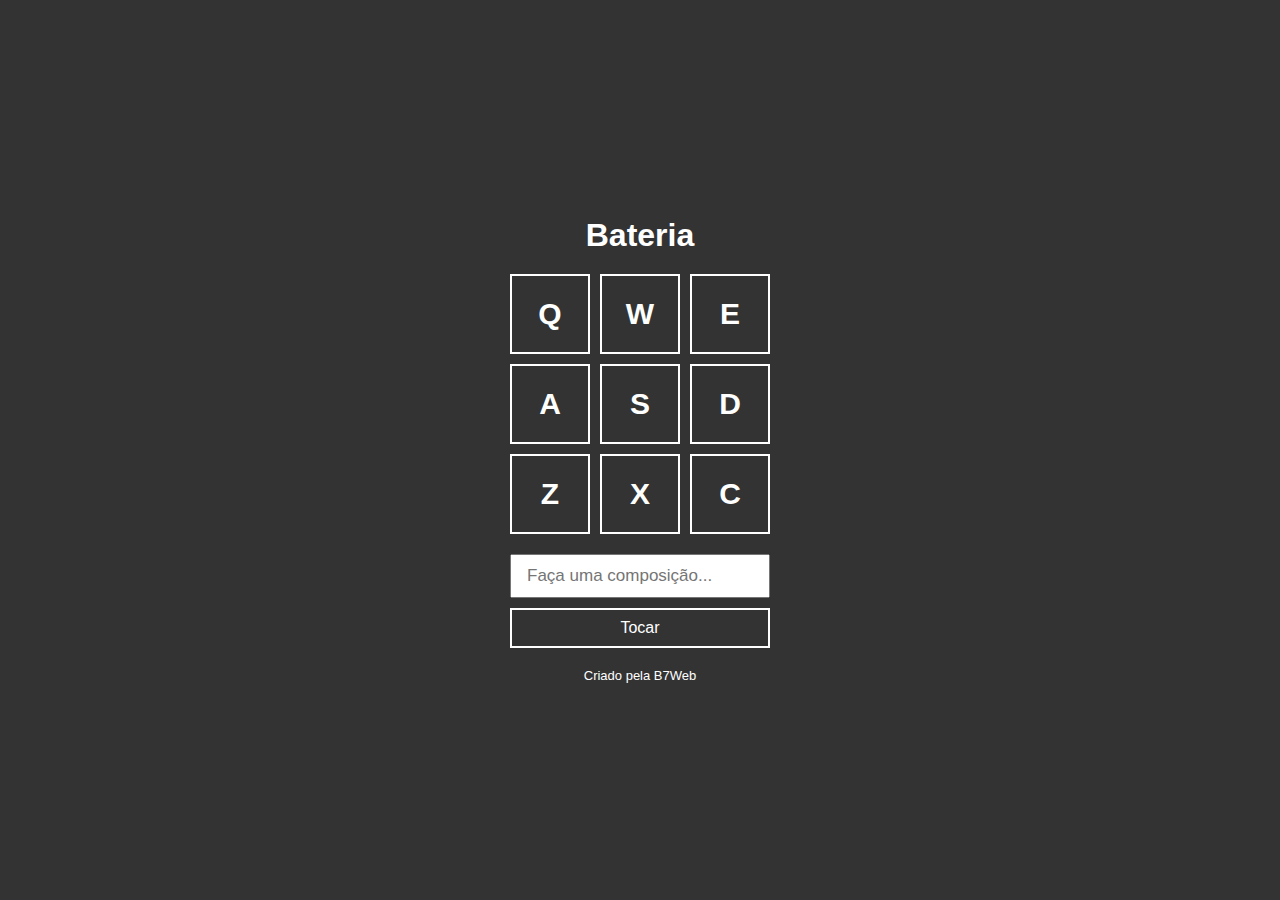
==== 1-Bateria/index.html @ d704b447 "att" ====
<!DOCTYPE html>
<html lang="pt">
<head>
    <meta charset="UTF-8">
    <meta http-equiv="X-UA-Compatible" content="IE=edge">
    <meta name="viewport" content="width=device-width, initial-scale=1.0">
    <title>Bateria</title>
    <link rel="stylesheet" href="style.css" />
</head>
<body>
    <h1>Bateria</h1>

    <div class="keys">
        <div data-key="keyq" class="key">Q</div>
        <div data-key="keyw" class="key">W</div>
        <div data-key="keye" class="key">E</div>

        <div data-key="keya" class="key">A</div>
        <div data-key="keys" class="key">S</div>
        <div data-key="keyd" class="key">D</div>

        <div data-key="keyz" class="key">Z</div>
        <div data-key="keyx" class="key">X</div>
        <div data-key="keyc" class="key">C</div>
    </div>
    <div class="composer">
        <input type="text" id="input" placeholder="Faça uma composição..." />
        <button>Tocar</button>
    </div>

    <footer>Criado pela B7Web</footer>

    <audio id="s_keyq" src="sounds/keyq.wav"></audio>
    <audio id="s_keyw" src="sounds/keyw.wav"></audio>
    <audio id="s_keye" src="sounds/keye.wav"></audio>
    <audio id="s_keya" src="sounds/keya.wav"></audio>
    <audio id="s_keys" src="sounds/keys.wav"></audio>
    <audio id="s_keyd" src="sounds/keyd.wav"></audio>
    <audio id="s_keyz" src="sounds/keyz.wav"></audio>
    <audio id="s_keyx" src="sounds/keyx.wav"></audio>
    <audio id="s_keyc" src="sounds/keyc.wav"></audio>
    
    <script src="script.js"></script>
</body>
</html>
---- 1-Bateria/style.css ----
* {
    margin: 0;
    padding: 0;
    box-sizing: border-box;
}
body {
    display: flex;
    min-height: 100vh;
    justify-content: center;
    align-items: center;
    flex-direction: column;
    background-color: #333;
    font-family: Arial, Helvetica, sans-serif;
}

h1 {
    color: #FFF;
    margin-bottom: 20px;
}
.keys {
    display: grid;
    grid-template-columns: repeat(3, 1fr);
    gap: 10px;
}
.key {
    width: 80px;
    height: 80px;
    border: 2px solid #FFF;
    color: #FFF;
    display: flex;
    justify-content: center;
    align-items: center;
    font-size: 30px;
    font-weight: bold;
}
.key.active {
    border: 2px solid #FF0;
    color: #FF0;
}

.composer {
    width: 260px;
    margin-top: 20px;
}
.composer #input {
    width: 100%;
    outline: none;
    font-size: 17px;
    padding: 10px 15px;
}
.composer button {
    width: 100%;
    height: 40px;
    background: none;
    border: 2px solid #FFF;
    color: #FFF;
    font-size: 16px;
    margin-top: 10px;
    cursor: pointer;
}
.composer button:hover {
    background-color: rgba(0, 0, 0, 0.2);
}

footer {
    margin-top: 20px;
    color: #FFF;
    font-size: 13px;
}
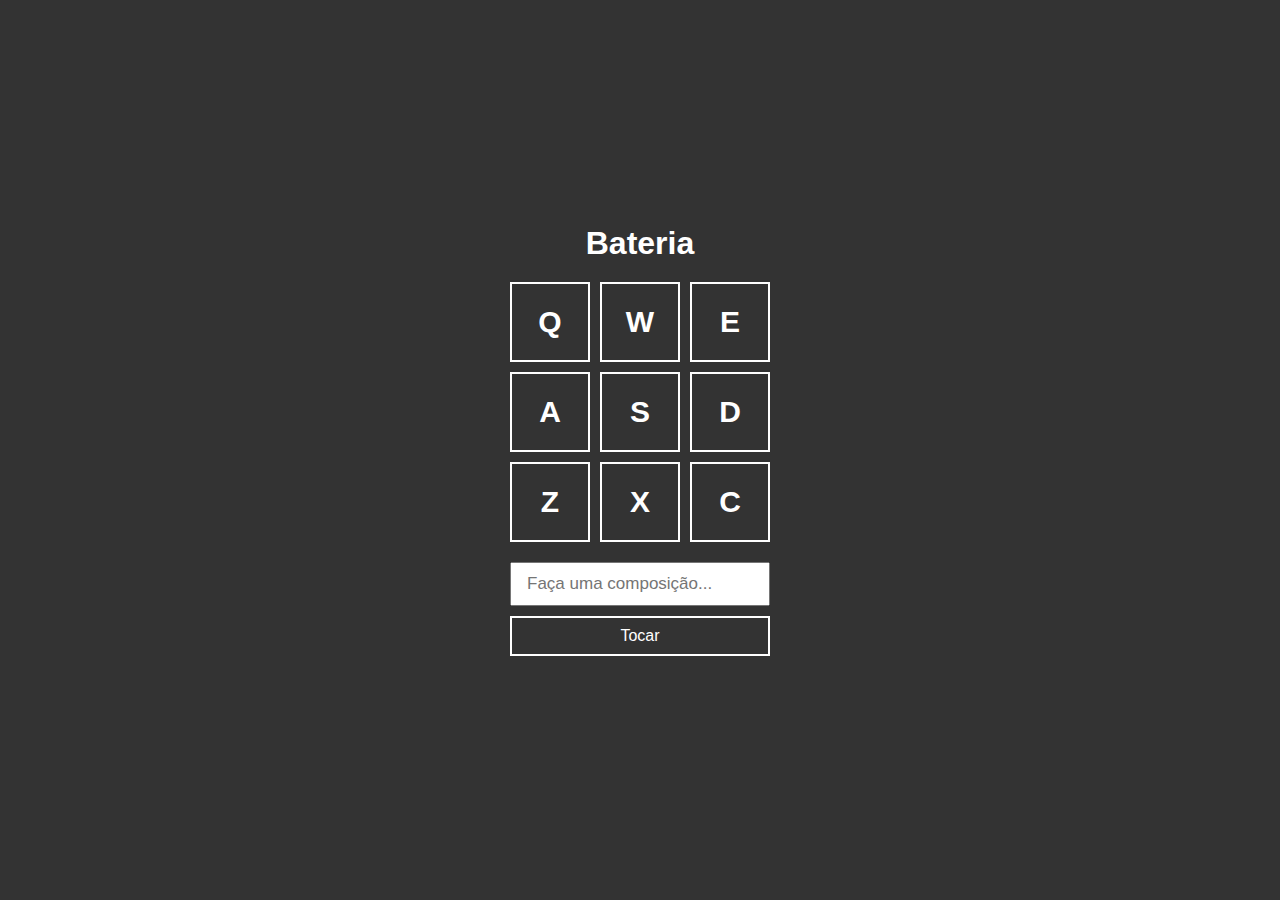
==== commit 4fa1f50b: "att" ====
--- a/1-Bateria/index.html
+++ b/1-Bateria/index.html
@@ -28,7 +28,7 @@
         <button>Tocar</button>
     </div>
 
-    <footer>Criado pela B7Web</footer>
+    <footer> </footer>
 
     <audio id="s_keyq" src="sounds/keyq.wav"></audio>
     <audio id="s_keyw" src="sounds/keyw.wav"></audio>
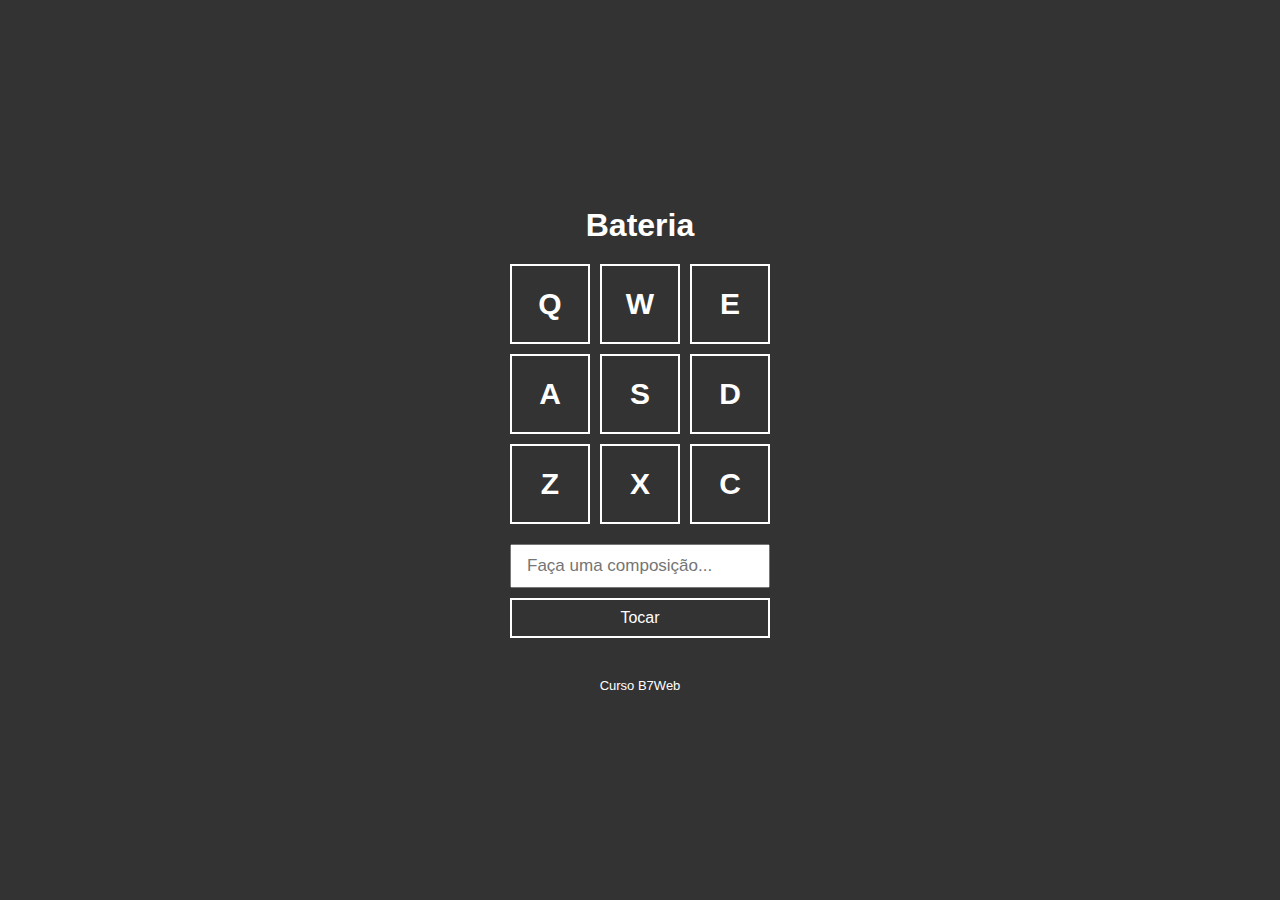
==== commit daba9e10: "att" ====
--- a/1-Bateria/index.html
+++ b/1-Bateria/index.html
@@ -39,7 +39,7 @@
     <audio id="s_keyz" src="sounds/keyz.wav"></audio>
     <audio id="s_keyx" src="sounds/keyx.wav"></audio>
     <audio id="s_keyc" src="sounds/keyc.wav"></audio>
-    
+    <footer>Curso B7Web</footer>
     <script src="script.js"></script>
 </body>
 </html>